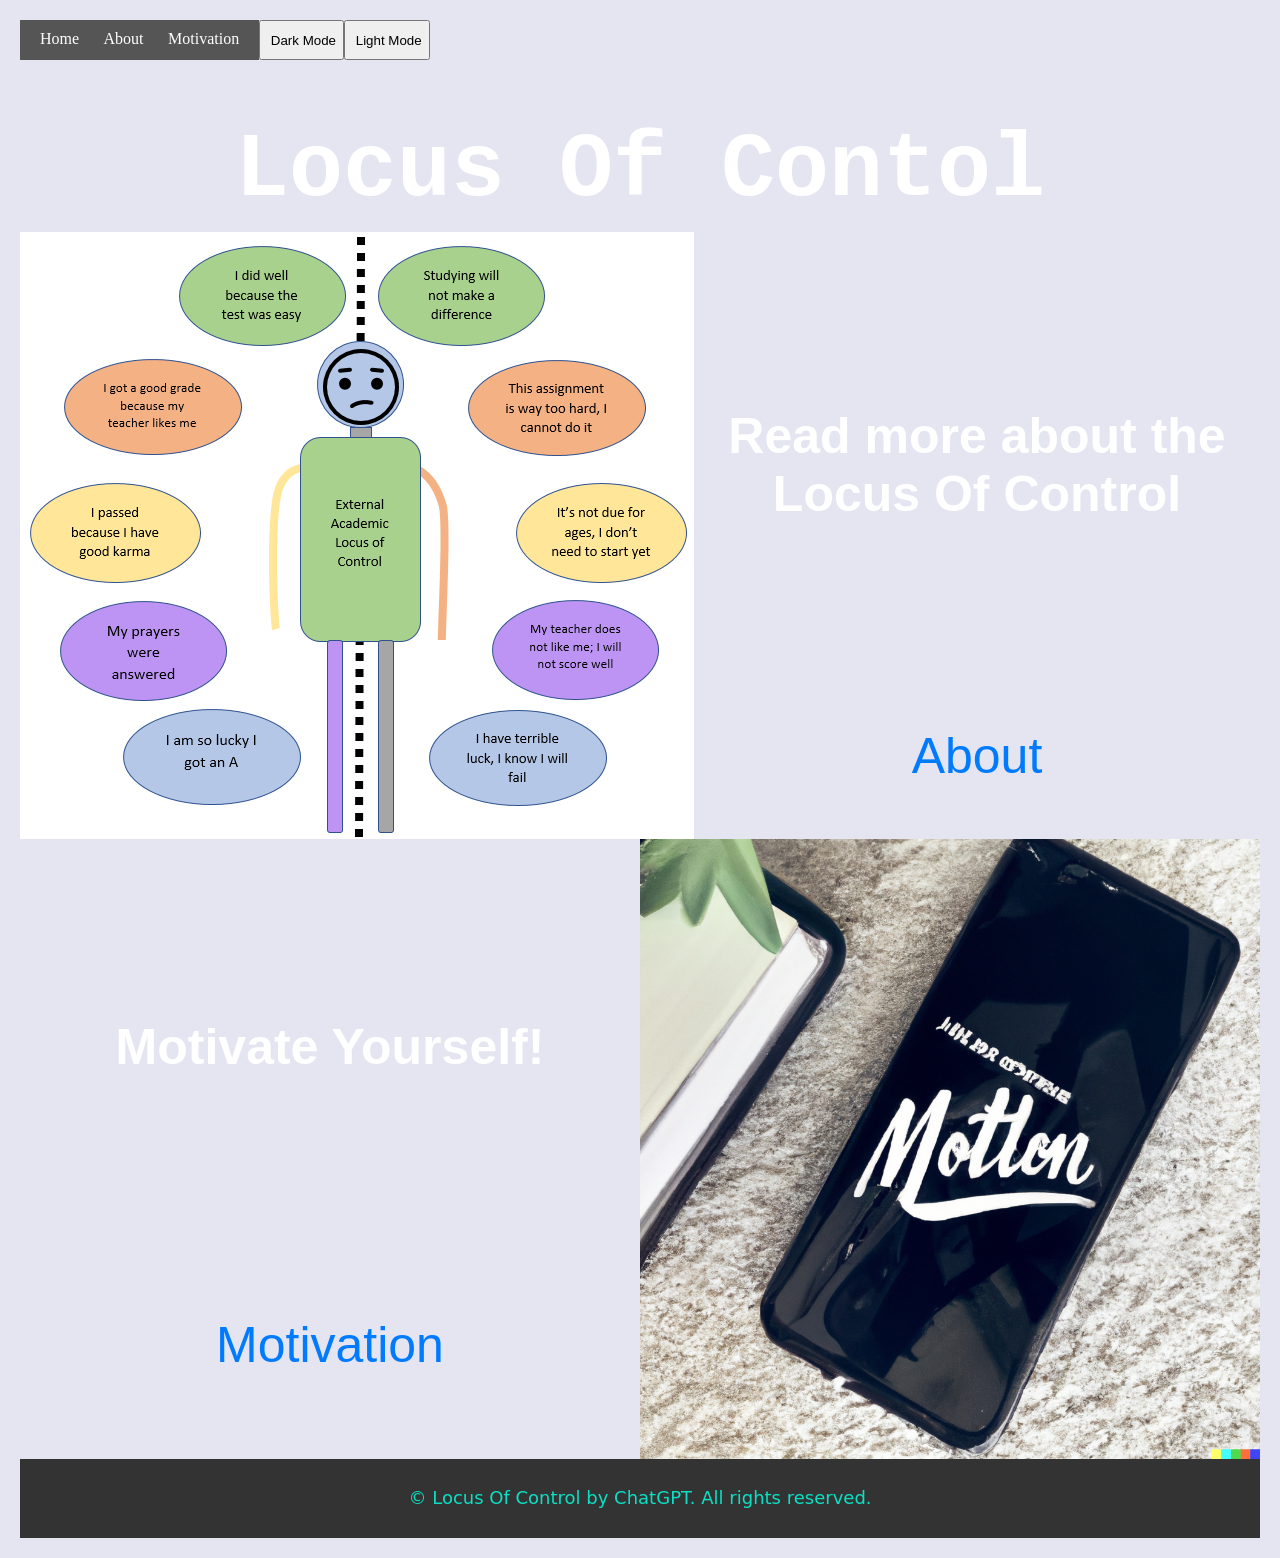
==== index.html @ 9f1ed4df "Add files via upload" ====
<!DOCTYPE html>
<html>
<head>
  <meta charset='utf-8'>
  <meta http-equiv='X-UA-Compatible' content='IE=edge'>
  <title>Locus Of Control</title>
  <meta name='viewport' content='width=device-width, initial-scale=1'>
  <link rel="stylesheet" href="styles.css" />
  <link rel="icon" type=“text/css” href="icon.jpg">
</head>
<body>
    

        <div class="topnav">
            <nav>
                <a class="active" href="index.html">Home</a>
                <a class="active" href="about.html"> About</a>
                <a class="active" href="motivation.html">Motivation</a>
            </nav>
            <button onclick="gfg_Run()">
                <img class="Darkmode" src="Darkmode.png" alt="">
                Dark Mode
            </button>
        
            <p id="GFG_DOWN" style="color:rgb(18, 20, 18); 
                                    font-size: 20px;
                                    font-weight: bold;">
            </p>
        
            <script>
                var el_up = document.getElementById("GFG_UP");
                var el_down = document.getElementById("GFG_DOWN");
    
                        
                el_up.innerHTML = str;
                        
                function changeColor(color) {
                    document.body.style.background = color;
                }
                
                function gfg_Run() {
                    changeColor('#2A2726');
                }        
            </script>
    
    
            <button onclick="gfg_run()">
                <img class="Darkmode" src="Lightmode.png" alt="">
                Light Mode
            </button>
    
            <p id="G_DOWN" style="color:rgb(245, 245, 245); 
                                font-size: 20px;
                                font-weight: bold;">
            </p>
    
            <script>
            var el_up = document.getElementById("G_UP");
            var el_down = document.getElementById("G_DOWN");
    
                    
            el_up.innerHTML = str;
                    
            function changeColor(color) {
                document.body.style.background = color;
            }
            
            function gfg_run() {
                changeColor('#E4E5F1');
            }        
            </script>
        </div>








    <h1 class="name" align="center">Locus Of Contol </h1>
    <div class="LOL">
        
        <img class="mountain" src="External_academic_locus_of_control.png" alt="">
        <table class="txt">
            
            <tr><td><h1 class="txt">Read more about the Locus Of Control</h1></td></tr>
            <tr><td><a class="extraanchors" href="about.html">About</a></td></tr>
        </table> 
        
    </div>

    <div class="LOL">   
        <table class="txt">
            
            <tr><td><h1 class="txt">Motivate Yourself!</h1></td></tr>
            <tr><td><a class="extraanchors" href="motivation.html">Motivation</a></td></tr>
        </table> 
    
    <img width="50%" src="motivation image.png" alt="">

    </div>
    <footer>
        <p>&copy; Locus Of Control by ChatGPT. All rights reserved.</p>
      </footer>

</body>
---- styles.css ----
body{
    background-color: #E4E5F1;
}

footer {
    background-color: #333;
    color: #fff;
    padding: 10px;
    text-align: center;
  }
header {
    background-color: #ffffff;
    color: #fff;
    padding: 20px;
    text-align: center;
}
div nav {
    background-color: #555;
    padding: 10px;
    text-align: center;
  }
  
  div nav a {
    color: #fff;
    text-decoration: none;
    margin: 0 10px;
    transition: color 0.3s ease;
  }


body {
    font-family: Arial, sans-serif;
    text-align: center;
  }
  
  .container {
    max-width: 600px;
    margin: 0 auto;
    padding: 20px;
    background-color: #fff;
    border-radius: 5px;
    box-shadow: 0 2px 5px rgba(0, 0, 0, 0.3);
  }
  
h1 {
    margin-bottom: 20px;
    color: #ffffff;
  }
  
  #quote-container {
    margin-bottom: 30px;
  }
  
  #quote {
    font-size: 24px;
    margin-bottom: 10px;
  }
  
  #new-quote-btn {
    font-size: 18px;
    padding: 10px 20px;
    background-color: #333;
    color: #fff;
    border: none;
    border-radius: 5px;
    cursor: pointer;
    transition: background-color 0.3s ease;
  }
  
  #new-quote-btn:hover {
    background-color: #555;
  }

  .topnav {
    display:flex;
  }

  .active {
    font-family:verdana;
    color: #ffffff; /* Link color */
    text-decoration: none; /* Remove underline by default */
  }
  
  .active:hover {
    color: #0056b3; /* Link color on hover */
    text-decoration: underline; /* Underline on hover */
  }
  
  .active:focus {
    outline: none; /* Remove outline on focus (for accessibility) */
  }
  
  .name {
    font-family: 'Courier New', Courier, monospace;
    font-size: 90px;
    color: rgb(255, 255, 255);
    }
    .LOL {
        display:flex;
    }
    .txt {
        width:100%   
    }
    .extraanchors{
        color: #007bff; /* Link color */
        text-decoration: none; /* Remove underline by default */
      }
      
      .extraanchors:hover {
        color: #0056b3; /* Link color on hover */
        text-decoration: underline; /* Underline on hover */
      }
      
      .extraanchors:focus {
        outline: none; /* Remove outline on focus (for accessibility) */
      }
      div table tr td a {
        font-size: 50px;
        font-family: "Roboto", sans-serif;
        color: #ffffff; /* Link color */
        text-decoration: none; /* Remove underline by default */
      }

      div table tr td a:hover{
        color: #695a5a; /* Link color on hover */
        text-decoration: underline; /* Underline on hover */
      }

      div table tr td a:focus {
        outline: none; /* Remove outline on focus (for accessibility) */
      }

      div table tr td h1 {
        font-size: 50px;
        color: #ffffff;
      }
p {
  color:#0be0c4;
  font-family: system-ui, -apple-system, BlinkMacSystemFont, 'Segoe UI', Roboto, Oxygen, Ubuntu, Cantarell, 'Open Sans', 'Helvetica Neue', sans-serif;
  font-size: 30px;
}

body {
  font-family: 'Roboto', sans-serif;
  margin: 0;
  padding: 20px;
}

h1 {
  font-size: 28px;
  margin-bottom: 10px;
}

p {
  font-size: 18px;
  margin-bottom: 20px;
}

video {
  width: 50%;
  margin-bottom: 20px;
}
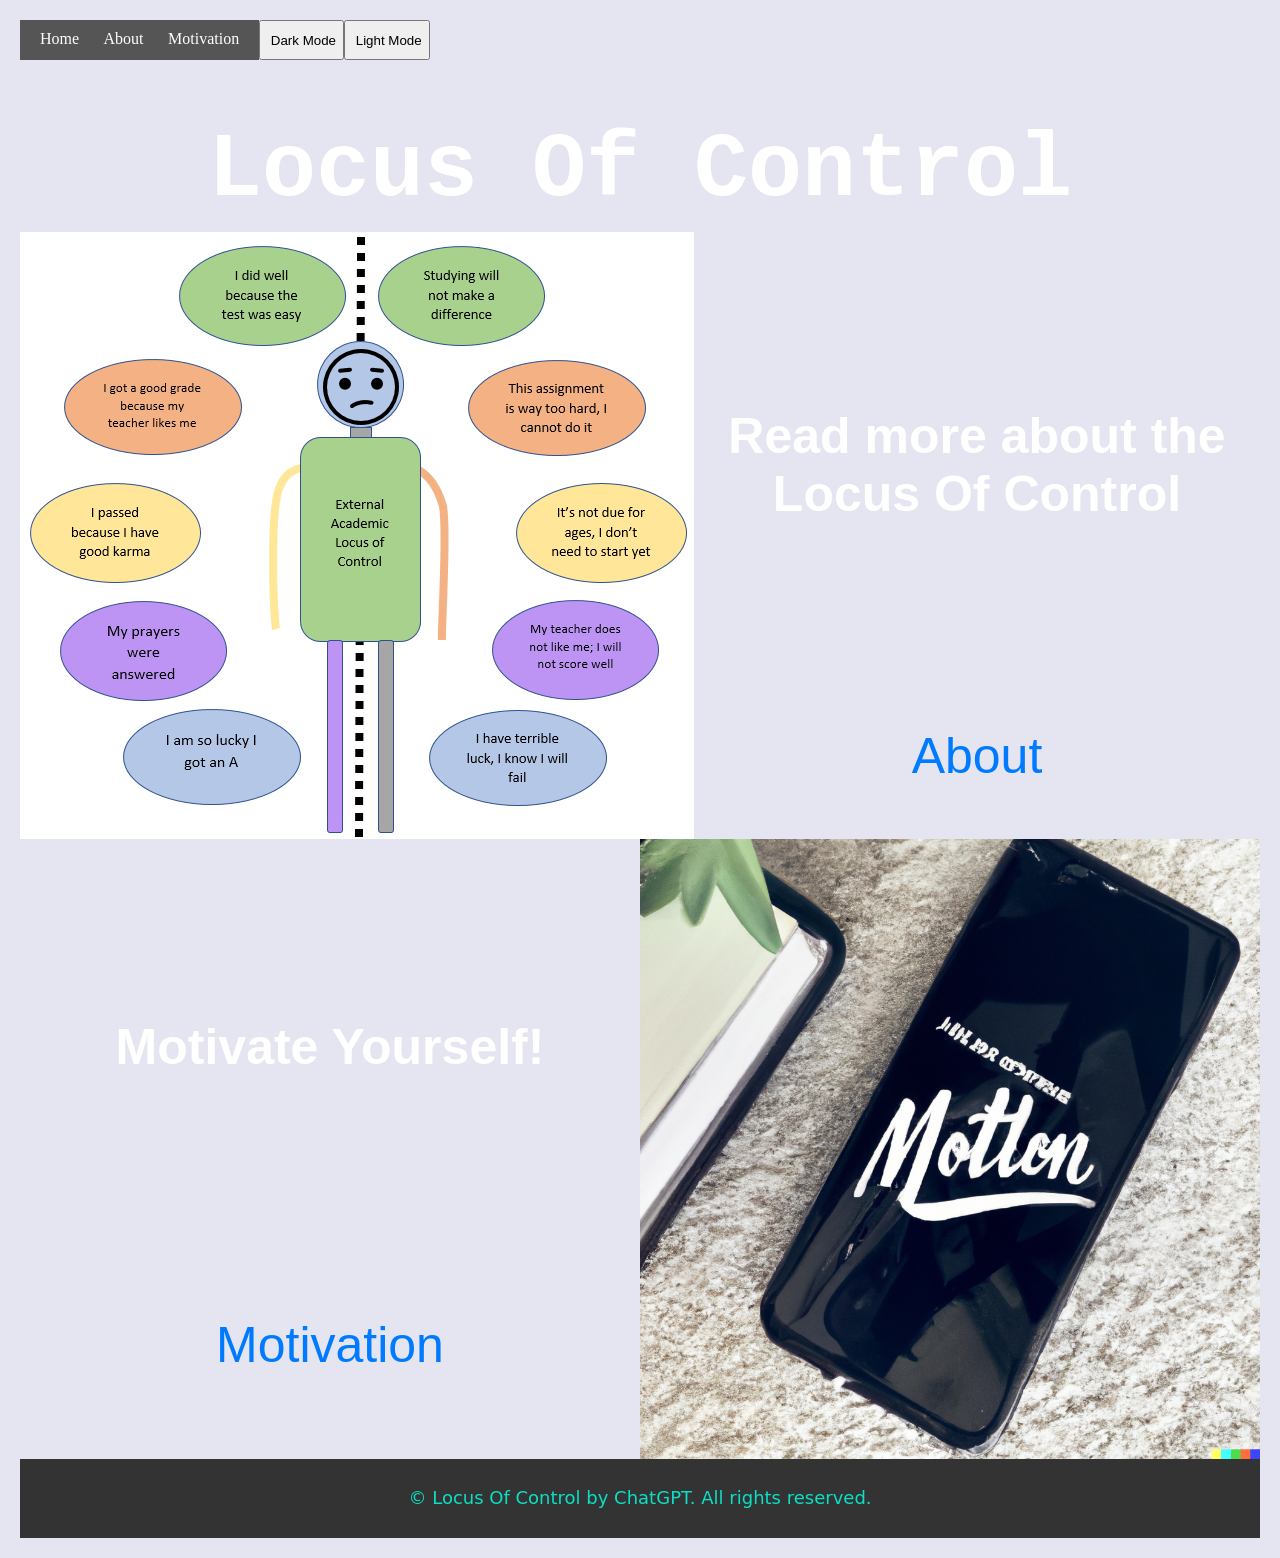
==== commit 06089d37: "Update index.html" ====
--- a/index.html
+++ b/index.html
@@ -78,7 +78,7 @@
 
 
 
-    <h1 class="name" align="center">Locus Of Contol </h1>
+    <h1 class="name" align="center">Locus Of Control </h1>
     <div class="LOL">
         
         <img class="mountain" src="External_academic_locus_of_control.png" alt="">
